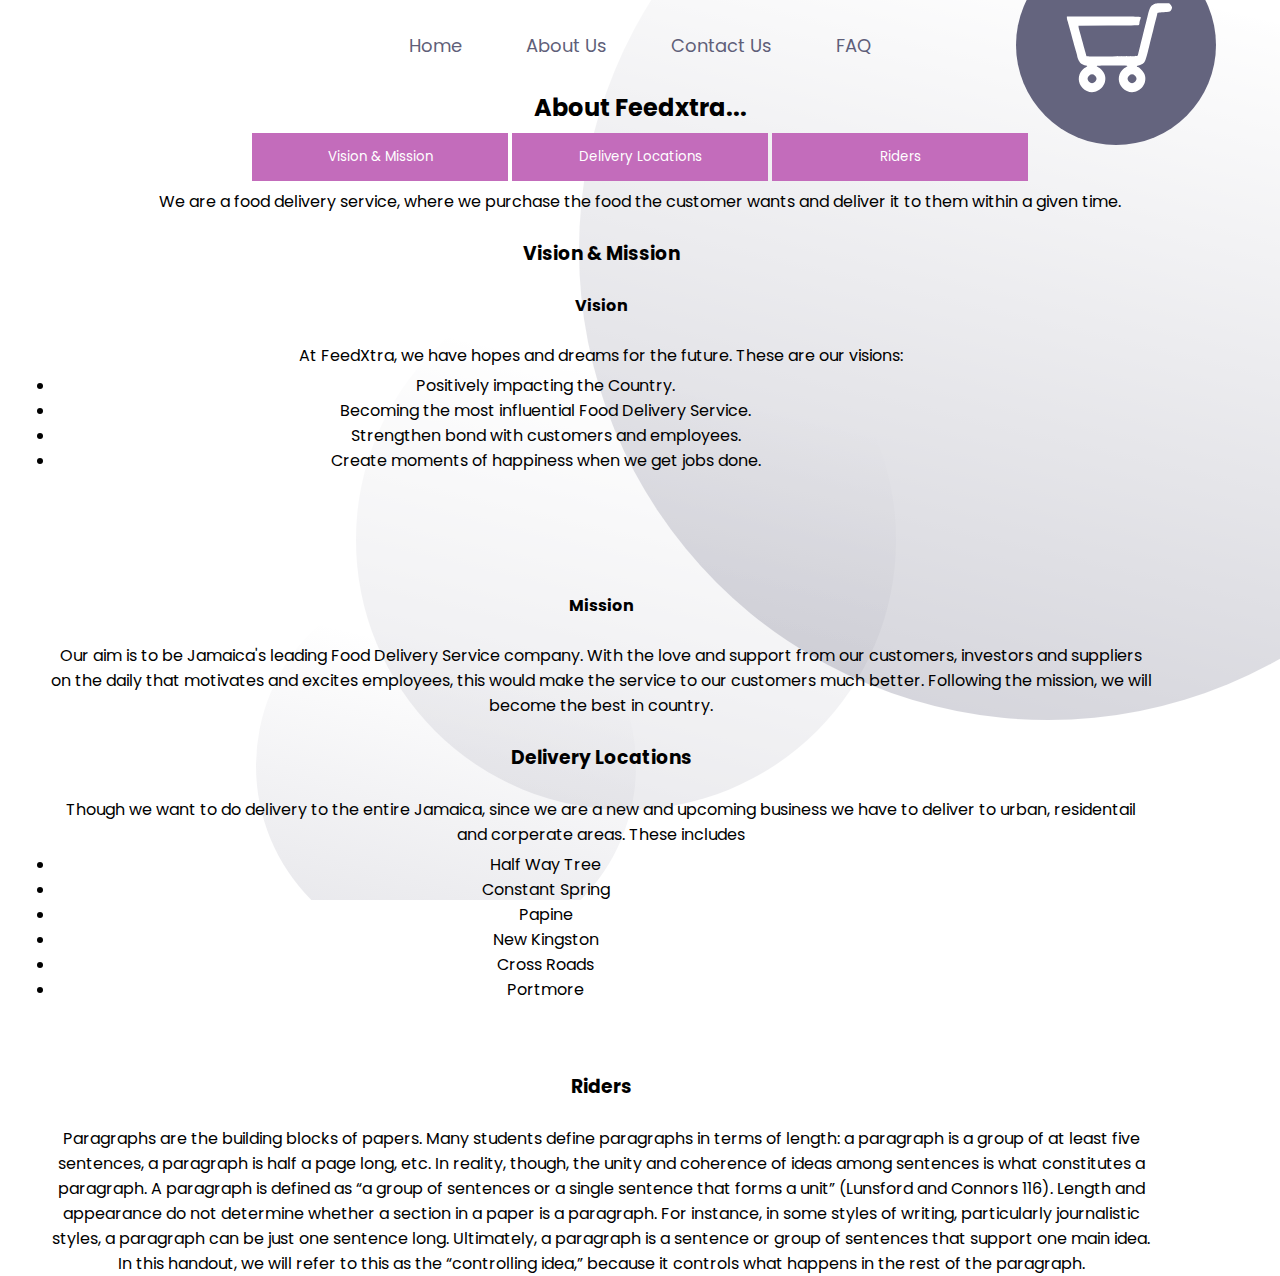
==== about.html @ 3c887e31 "Update about.html" ====
<!DOCTYPE html>
<html lang="en">
	<head>
		<meta charset="UTF-8" />
		<meta name="viewport" content="width=device-width, initial-scale=1.0" />
		<meta http-equiv="X-UA-Compatible" content="ie=edge" />

		<link
			href="https://fonts.googleapis.com/css?family=Poppins:400,500&display=swap"
			rel="stylesheet"
		/>
		<link rel="stylesheet" href="./css/style.css" />
		<title>FeedXtra | About us</title>

	</head>
	<body>
		<header>
			<div class="logo-container">
				<a href="./index.html">
				<img src="./img/logo.svg" alt="logo" /></a>
				<h4 class="logo" >FeedXtra</h4>
			</div>
			<nav>
				<ul class="nav-links">
					<li><a class="nav-link" href="index.html">Home</a></li>
					<li><a class="nav-link" href="about.html">About Us</a></li>
        	<li><a class="nav-link" href="contact.html">Contact Us</a></li>
					<li><a class="nav-link" href="faq.html"> FAQ </a></li>



				</ul>
			</nav>
			<div class="cart">
				<img src="./img/cart.svg" alt="cart" />
			</div>


		</header>
		<main>

					<style>
						html{
							scroll-behavior: smooth;
						}

						#vision{
							height: auto;
							background-color: inherit;
						}

						#location{
							height: auto;
							background-color: inherit;
						}

						#riders{
							height: auto;
							background-color: inherit;
						}

						img{
							background-attachment: fixed;
						}

						div{
							height: 200px;
							width: 90%;
							text-align: center;
							padding-left: 50px;
						}

						button{
							opacity: 0.5
							position:fixed;
						}

						button:hover{
							box-shadow: 0 8px 16px 0 rgba(0,0,0,0.2), 0 6px 20px 0 rgba(0,0,0,0.19);
							opacity: 1;
						}
						button:active{
							transform:matrix(15px);
						}
						#top{
							display: none; /* Hidden by default */
  						position:fixed;; /* Fixed/sticky position */
  						bottom: 20px; /* Place the button at the bottom of the page */
  						right: 1px; /* Place the button 30px from the right */
  						z-index: 99; /* Make sure it does not overlap */
  						border: none; /* Remove borders */
  						outline: none; /* Remove outline */
  						background-color: none; /* Set a background color */
  						color: inherit; /* Text color */
  						cursor: pointer; /* Add a mouse pointer on hover */
  						padding: 15px; /* Some padding */
  						border-radius: 10px; /* Rounded corners */
  						font-size: 18px; /* Increase font size */
						}

						#top:hover {
  						background-color: inherit; /* Add a dark-grey background on hover */
						}


					</style>

			<h2 style="text-align: center"> About Feedxtra... </h2>


		 <a href="#vision">	<button onclick="vision='#vision'" title="Go to Vision & Mission"> Vision & Mission </button></a>
			<a href="#location"><button onclick="location='#location'" title="Go to Delivery Locations"> Delivery Locations </button></a>
			<a href="#riders"><button onclick="riders='#riders'" title="Go to Riders"> Riders </button></a>
						<br>

					<p> We are a food delivery service, where we purchase the food the customer wants and deliver it to them within a given time.</p>
<br>
				<div id="vision">
					<h3 style="text-align: center"> Vision & Mission</h3>
					<br>
					<h4> Vision </h4><br>
					<p> At FeedXtra, we have hopes and dreams for the future. These are our visions:
						<div style="padding:5px;"
						<ul>
							<li>Positively impacting the Country.</li>
							<li>Becoming the most influential Food Delivery Service.</li>
							<li>Strengthen bond with customers and employees.</li>
							<li>Create moments of happiness when we get jobs done.</li>
						</ul>
					</div>
					</p>
					<br>
					<h4> Mission </h4><br>
					<p> Our aim is to be Jamaica's leading Food Delivery Service company. With the love and support from our customers, investors and suppliers on the daily that motivates and excites employees, this would make the service to our customers much better. Following the mission, we will become the best in country.</p>
				</div><br>

				<div id="location">
					<h3 style="text-align: center"> Delivery Locations </h3>
					<br>
					<p> Though we want to do delivery to the entire Jamaica, since we are a new and upcoming business we have to deliver to urban, residentail and corperate areas. These includes
						<div style="padding:5px;"
							<ul>
								<li>Half Way Tree </li>
								<li>Constant Spring </li>
								<li>Papine</li>
								<li>New Kingston</li>
								<li>Cross Roads</li>
								<li>Portmore</li>
							</ul>
						</div>
					</p>
				</div><br>

				<div id="riders">
					<h3 style="text-align:center"> Riders </h3>
					<br>
					<p> Paragraphs are the building blocks of papers. Many students define paragraphs in terms of length: a paragraph is a group of at least five sentences, a paragraph is half a page long, etc. In reality, though, the unity and coherence of ideas among sentences is what constitutes a paragraph. A paragraph is defined as “a group of sentences or a single sentence that forms a unit” (Lunsford and Connors 116). Length and appearance do not determine whether a section in a paper is a paragraph. For instance, in some styles of writing, particularly journalistic styles, a paragraph can be just one sentence long. Ultimately, a paragraph is a sentence or group of sentences that support one main idea. In this handout, we will refer to this as the “controlling idea,” because it controls what happens in the rest of the paragraph.
					</p>
				</div>
	<button onclick="topFunction()" id="top" title="Go to top">Top</button>
				<script>
					//Get the button:
					mybutton = document.getElementById("top");

					// When the user scrolls down 20px from the top of the document, show the button
					window.onscroll = function() {scrollFunction()};

					function scrollFunction() {
						if (document.body.scrollTop > 20 || document.documentElement.scrollTop > 20) {
							mybutton.style.display = "block";
						}
						else {
							mybutton.style.display = "none";
						}
					}

					// When the user clicks on the button, scroll to the top of the document
					function topFunction() {
						document.body.scrollTop = 0; // For Safari
						document.documentElement.scrollTop = 0; // For Chrome, Firefox, IE and Opera
					}
				</script>

			<img class="big-circle" src="./img/big-eclipse.svg" alt="" />
			<img class="medium-circle" src="./img/mid-eclipse.svg" alt="" />
			<img class="small-circle" src="./img/small-eclipse.svg" alt="" />
		</main>
	</body>
</html>
---- css/style.css ----
* {
	margin: 0px;
	padding: 0px;
	box-sizing: border-box;
	text-align: center;
}

body {
	font-family: 'Poppins', sans-serif;
}
button {
	font-family: 'Poppins', sans-serif;
}

header {
	display: flex;
	width: 90%;
	height: 10vh;
	margin: auto;
	align-items: center;
}

.logo-container,
.nav-links,
.cart {
	display: flex;
}

.logo-container {
	flex: 1;
}
.logo {
	font-weight: 400;
	margin: 5px;
}
nav {
	flex: 2;
}
.nav-links {
	justify-content: space-around;
	list-style: none;
}
.nav-link {
	color: #5f5f79;
	font-size: 18px;
	text-decoration: none;
}
.cart {
	flex: 1;
	justify-content: flex-end;
}

.presentation {
	display: flex;
	width: 90%;
	margin: auto;
	min-height: 80vh;
	align-items: center;
}
.introduction {
	flex: 1;
}
.intro-text h1 {
	font-size: 44px;
	font-weight: 500;
	background: linear-gradient(to right, #494964, #6f6f89);
	-webkit-background-clip: text;
	-webkit-text-fill-color: transparent;
}
.intro-text p {
	margin-top: 5px;
	font-size: 22px;
	color: #585772;
}
.cta {
	padding: 50px 0px 0px 0px;
}
.cta-select {
	border: 2px solid #c36cbb;
	background: transparent;
	color: #c36cbb;
	width: 150px;
	height: 50px;
	cursor: pointer;
	font-size: 16px;
}
.cta-add {
	background: #c36cbb;
	width: 150px;
	height: 50px;
	cursor: pointer;
	font-size: 16px;
	border: none;
	color: white;
	margin: 30px 0px 0px 30px;
}

.cover {
	flex: 1;
	display: flex;
	justify-content: center;
	height: 60vh;
}
.cover img {
	height: 100%;
	filter: drop-shadow(0px 5px 3px black);
	animation: drop 1.5s ease;
}

.big-circle {
	position: absolute;
	top: 0px;
	right: 0px;
	z-index: -1;
	opacity: 0.5;
	height: 80%;
}
.medium-circle {
	position: absolute;
	top: 30%;
	right: 30%;
	z-index: -1;
	height: 60%;
	opacity: 0.4;
}
.small-circle {
	position: absolute;
	bottom: 0%;
	left: 20%;
	z-index: -1;
}

.food-select {
	width: 15%;
	display: flex;
	justify-content: space-around;
	position: absolute;
	right: 20%;
}
form {
	border: 3px solid #f1f1f1;
	align-items: center;
	margin: auto;
	width: 50%;


}
/*assign full width inputs*/

input[type=text],
input[type=password] {
	width: 70%;
	padding: 15px 20px;
	margin: 12px 0;
	display: inline-block;
	border: 1px solid #ccc;
	box-sizing: border-box;
	text-align: center;



}
hr {
  border: 1px solid #f1f1f1;
  margin-bottom: 25px;
}
 /*set a style for the buttons*/

 button {
	background-color: #c36cbb;
	color: white;
	padding: 14px 20px;
	margin: 8px 0;
	border: none;
	cursor: pointer;
	width: 20%;
}
 /*set extra style for the cancel button*/

 .signupbtn {
	width: auto;
	padding: 10px 18px;
	background-color: #f44336;

}
 /*centre the display image inside the container*/

 .imgcontainer {
	text-align: center;
	margin: 24px 0 12px 0;
}
/*set image properties*/

img.avatar {
	width: 40%;
	border-radius: 50%;
}
/*set padding to the container*/

.container {
	padding: 16px;


}
.container1 {
	padding: 18px;
	margin-right: 20px;
	  margin-left: 50px;
	  text-align: center;

		position: absolute;
	 left: 50%;
	 height: auto;
	 -webkit-transform: translateX(-50%);
	 -moz-transform: translateX(-50%);
	 -ms-transform: translateX(-50%);
	 -o-transform: translateX(-50%);
	 transform: translateX(-50%);


}

/*set the forgot password text*/

span.psw {
	float: right;
	padding-top: 16px;
}


@keyframes drop {
	0% {
		opacity: 0;
		transform: translateY(-80px);
	}
	100% {
		opacity: 1;
		transform: translateY(0px);
	}
}

@media screen and (max-width: 1024px) {
	.presentation {
		flex-direction: column;
	}
	.introduction {
		margin-top: 5vh;
		text-align: center;
	}
	.intro-text h1 {
		font-size: 30px;
	}
	.intro-text p {
		font-size: 18px;
	}
	.cta {
		padding: 10px 0px 0px 0px;
	}
	.food-select {
		bottom: 5%;
		right: 50%;
		width: 50%;
		transform: translate(50%, 5%);
	}
	.cover img {
		height: 80%;
	}
	.small-circle,
	.medium-circle,
	.big-circle {
		opacity: 0.2;
	}
}
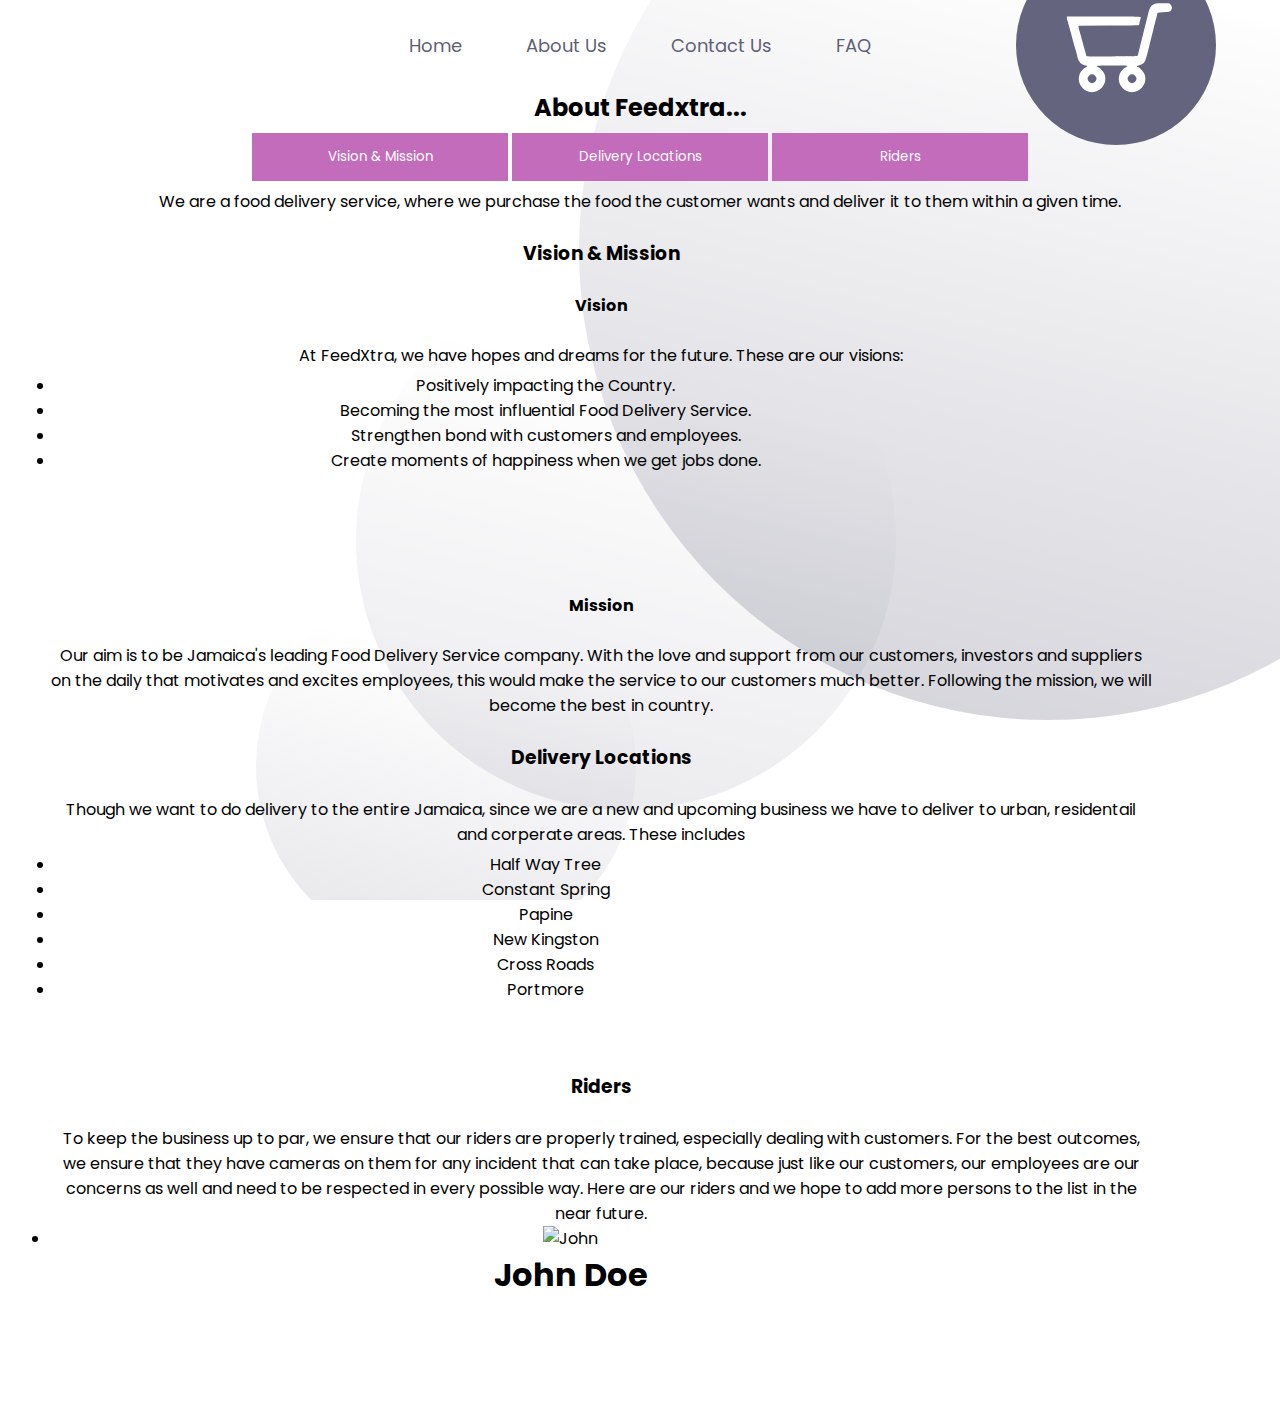
==== commit 7de9cbba: "Update about.html" ====
--- a/about.html
+++ b/about.html
@@ -154,7 +154,13 @@
 				<div id="riders">
 					<h3 style="text-align:center"> Riders </h3>
 					<br>
-					<p> Paragraphs are the building blocks of papers. Many students define paragraphs in terms of length: a paragraph is a group of at least five sentences, a paragraph is half a page long, etc. In reality, though, the unity and coherence of ideas among sentences is what constitutes a paragraph. A paragraph is defined as “a group of sentences or a single sentence that forms a unit” (Lunsford and Connors 116). Length and appearance do not determine whether a section in a paper is a paragraph. For instance, in some styles of writing, particularly journalistic styles, a paragraph can be just one sentence long. Ultimately, a paragraph is a sentence or group of sentences that support one main idea. In this handout, we will refer to this as the “controlling idea,” because it controls what happens in the rest of the paragraph.
+					<p>To keep the business up to par, we ensure that our riders are properly trained, especially dealing with customers. For the best outcomes, we ensure that they have cameras on them for any incident that can take place, because just like our customers, our employees are our concerns as well and need to be respected in every possible way. Here are our riders and we hope to add more persons to the list in the near future.
+						<ul>
+							<li>
+								<div class="card">
+  								<img src="john.jpeg.jpg" alt="John" style="width:100%">
+  								<h1>John Doe</h1>
+  							</div>
 					</p>
 				</div>
 	<button onclick="topFunction()" id="top" title="Go to top">Top</button>
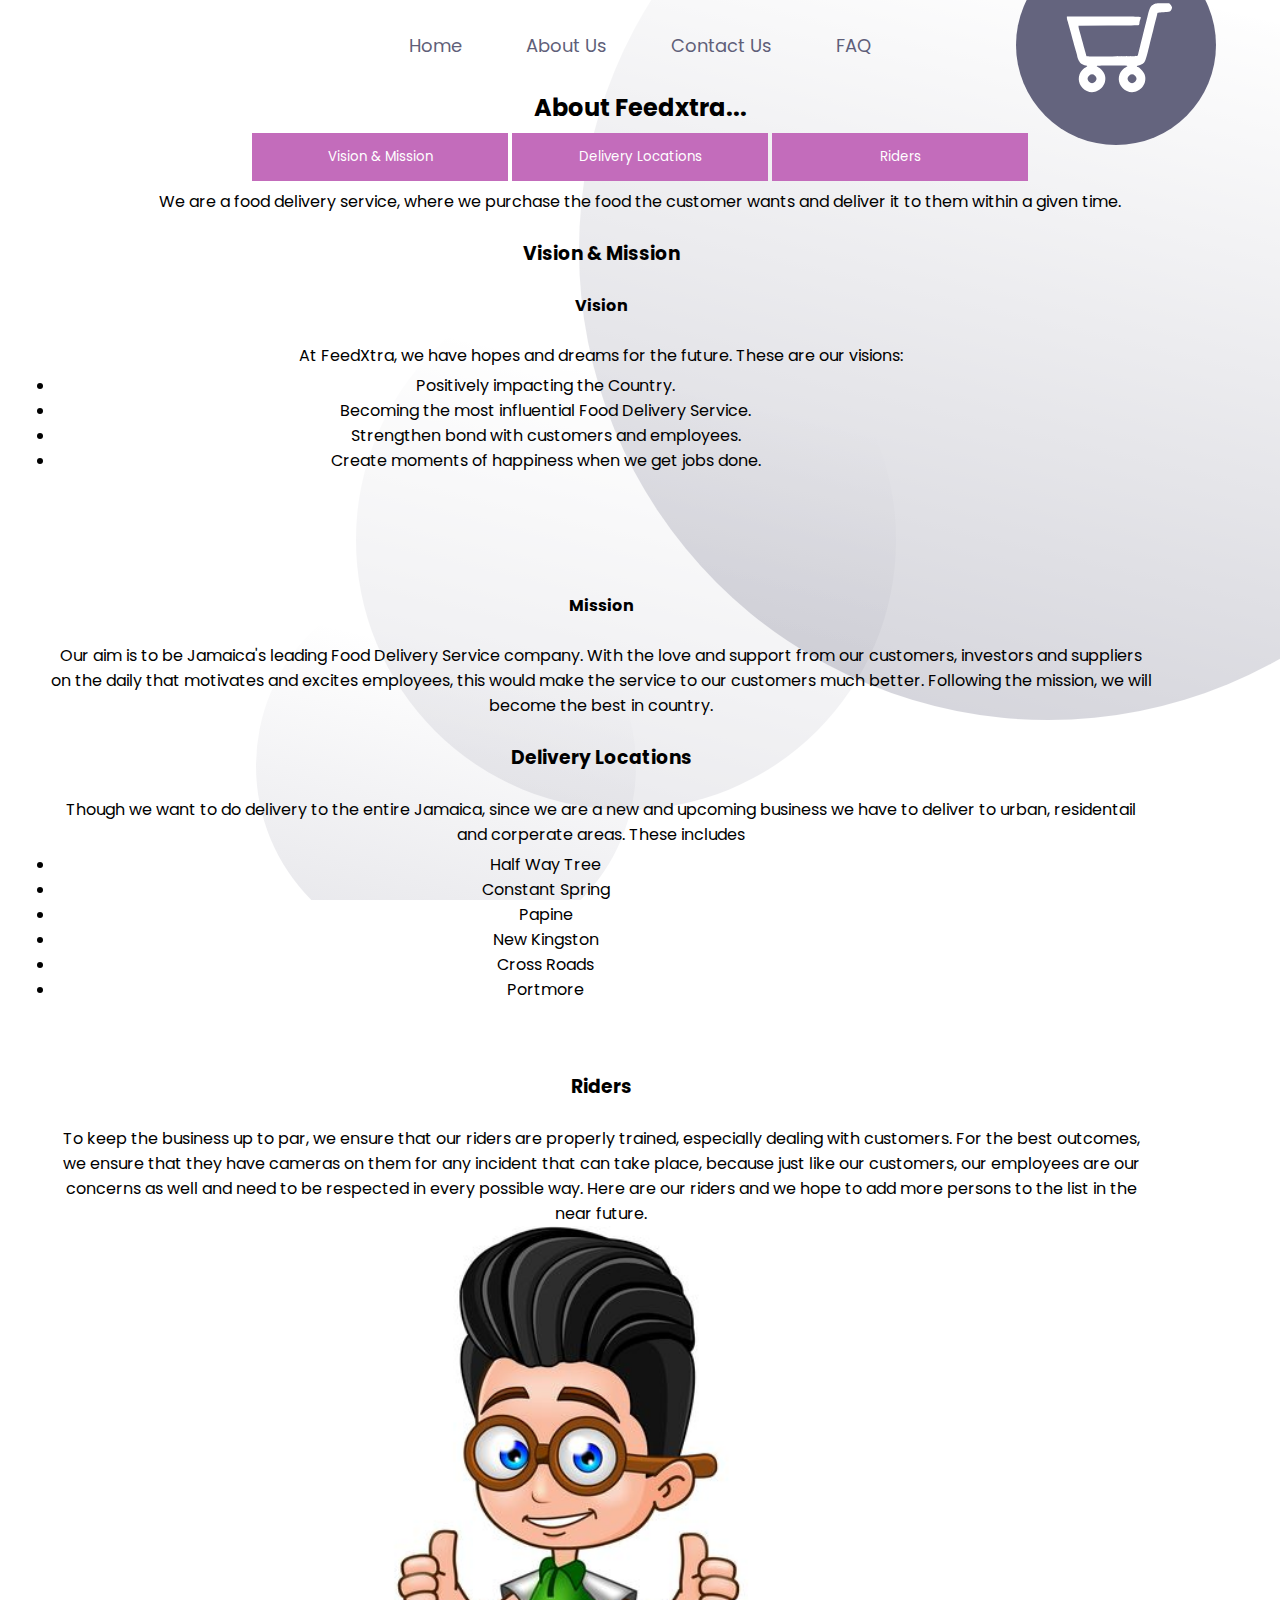
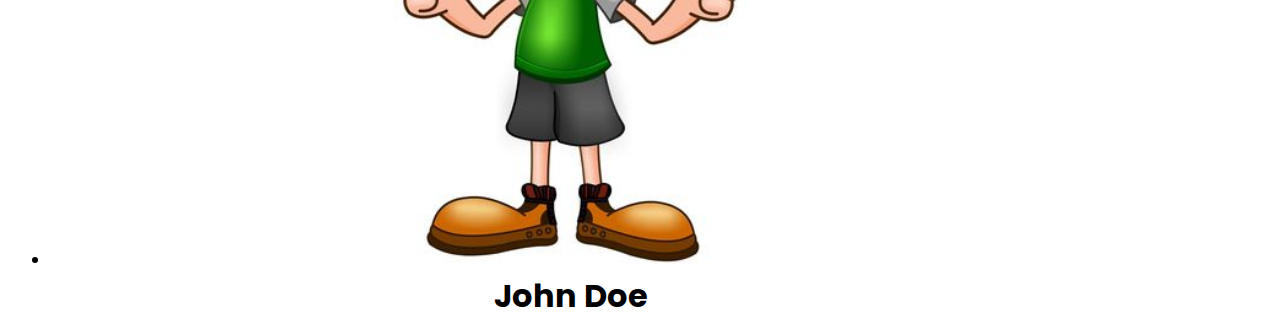
==== commit 39d60e6e: "Update about.html" ====
--- a/about.html
+++ b/about.html
@@ -158,7 +158,7 @@
 						<ul>
 							<li>
 								<div class="card">
-  								<img src="john.jpeg.jpg" alt="John" style="width:100%">
+  								<img src="./img/john.jpeg.jpg" alt="John" style="width:100%">
   								<h1>John Doe</h1>
   							</div>
 					</p>
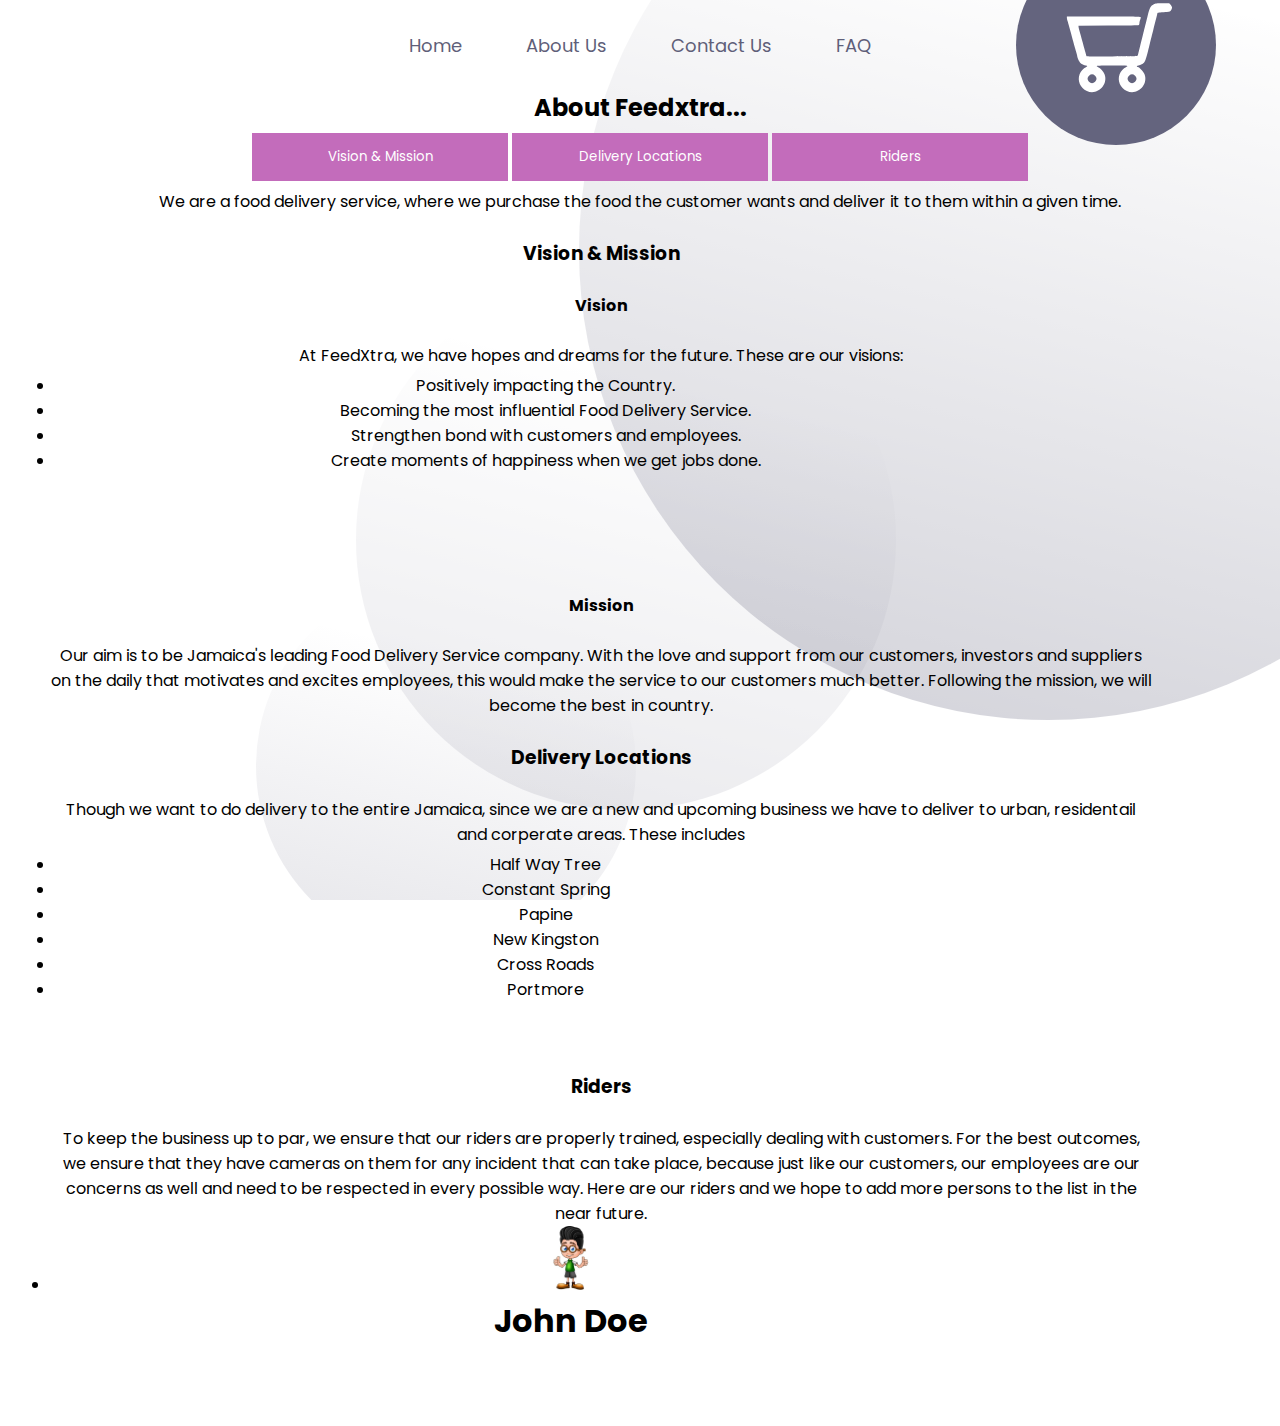
==== commit dbf3f268: "Update about.html" ====
--- a/about.html
+++ b/about.html
@@ -158,7 +158,7 @@
 						<ul>
 							<li>
 								<div class="card">
-  								<img src="./img/john.jpeg.jpg" alt="John" style="width:100%">
+  								<img src="./img/john.jpeg.jpg" alt="John" style="width:10%">
   								<h1>John Doe</h1>
   							</div>
 					</p>
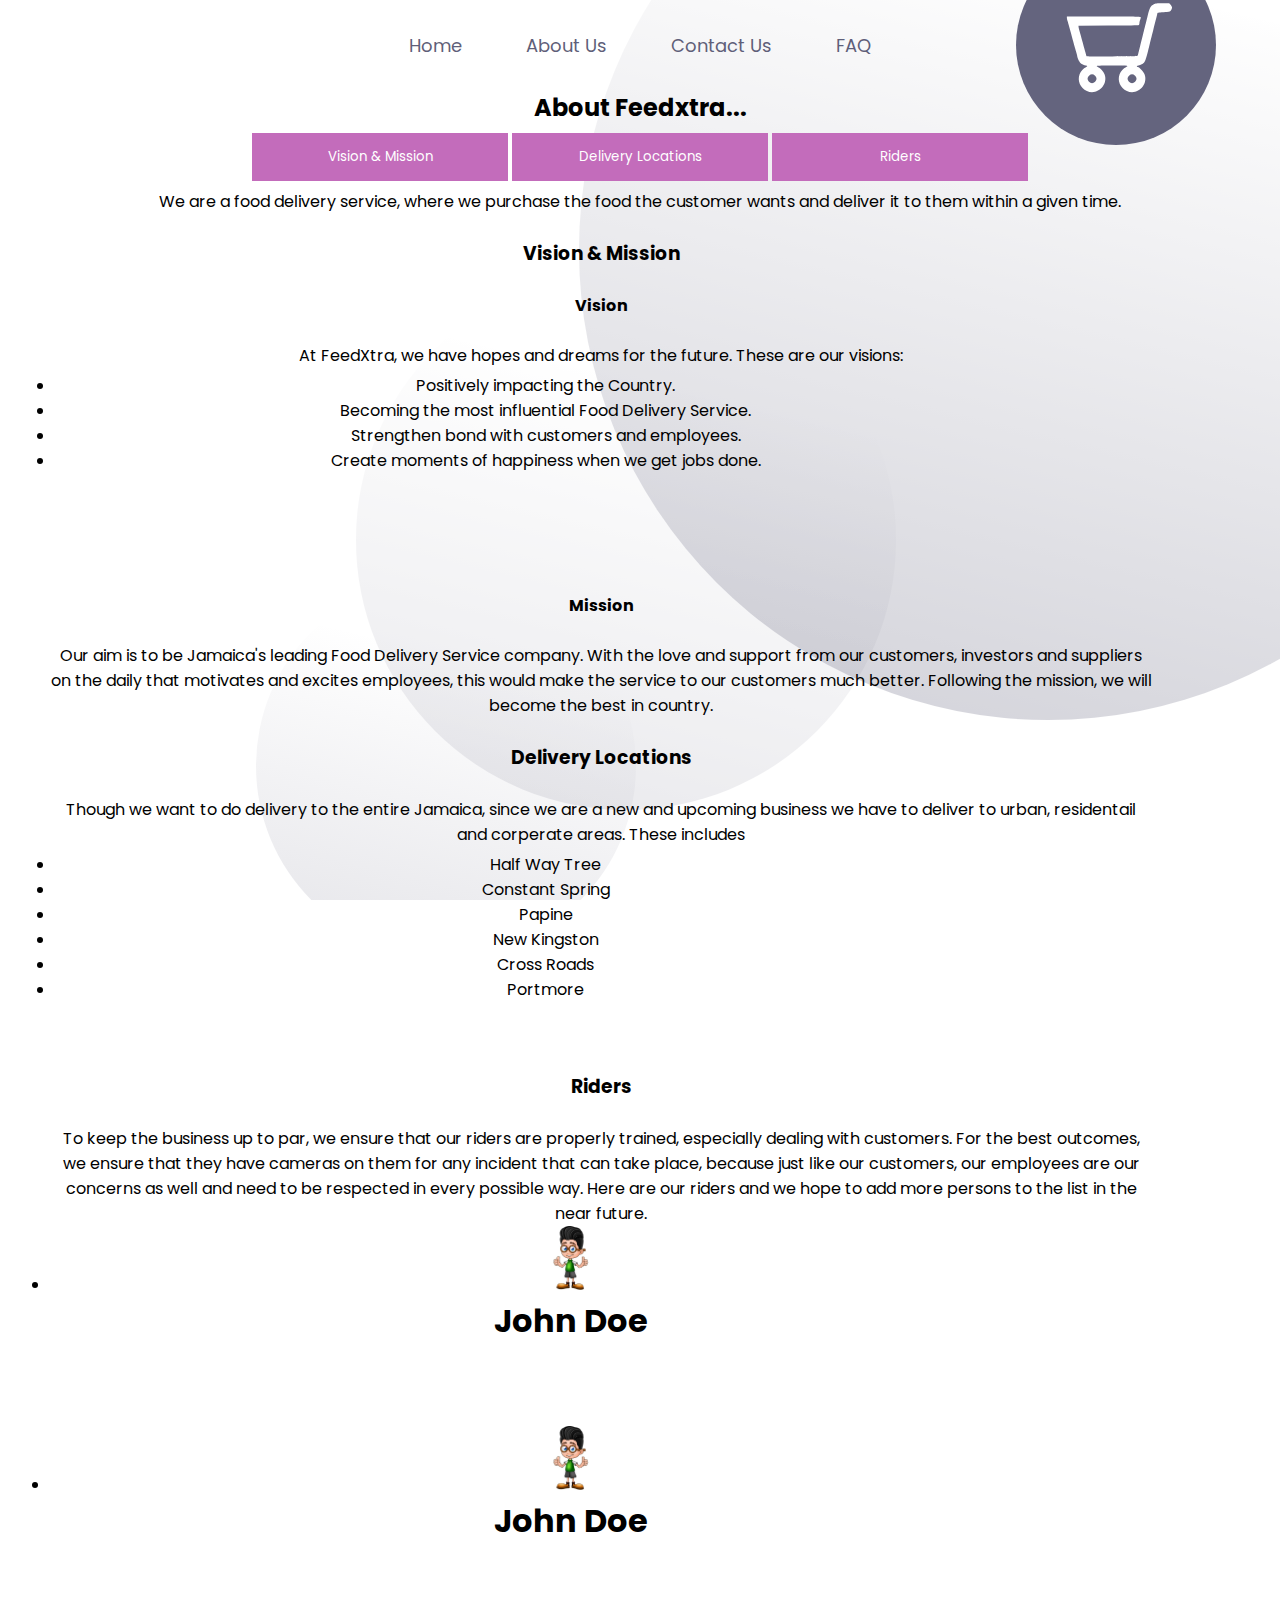
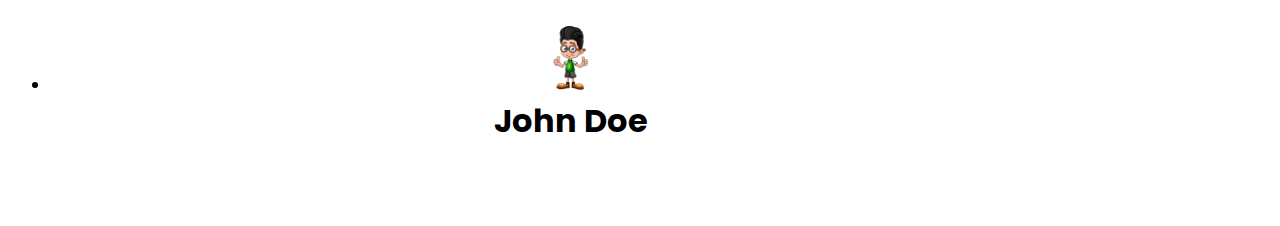
==== commit eda68bf1: "Update about.html" ====
--- a/about.html
+++ b/about.html
@@ -161,6 +161,19 @@
   								<img src="./img/john.jpeg.jpg" alt="John" style="width:10%">
   								<h1>John Doe</h1>
   							</div>
+							</li>
+							<li>
+								<div class="card">
+  								<img src="./img/john.jpeg.jpg" alt="John" style="width:10%">
+  								<h1>John Doe</h1>
+  							</div>
+							</li>
+							<li>
+								<div class="card">
+  								<img src="./img/john.jpeg.jpg" alt="John" style="width:10%">
+  								<h1>John Doe</h1>
+  							</div>
+							</li>
 					</p>
 				</div>
 	<button onclick="topFunction()" id="top" title="Go to top">Top</button>
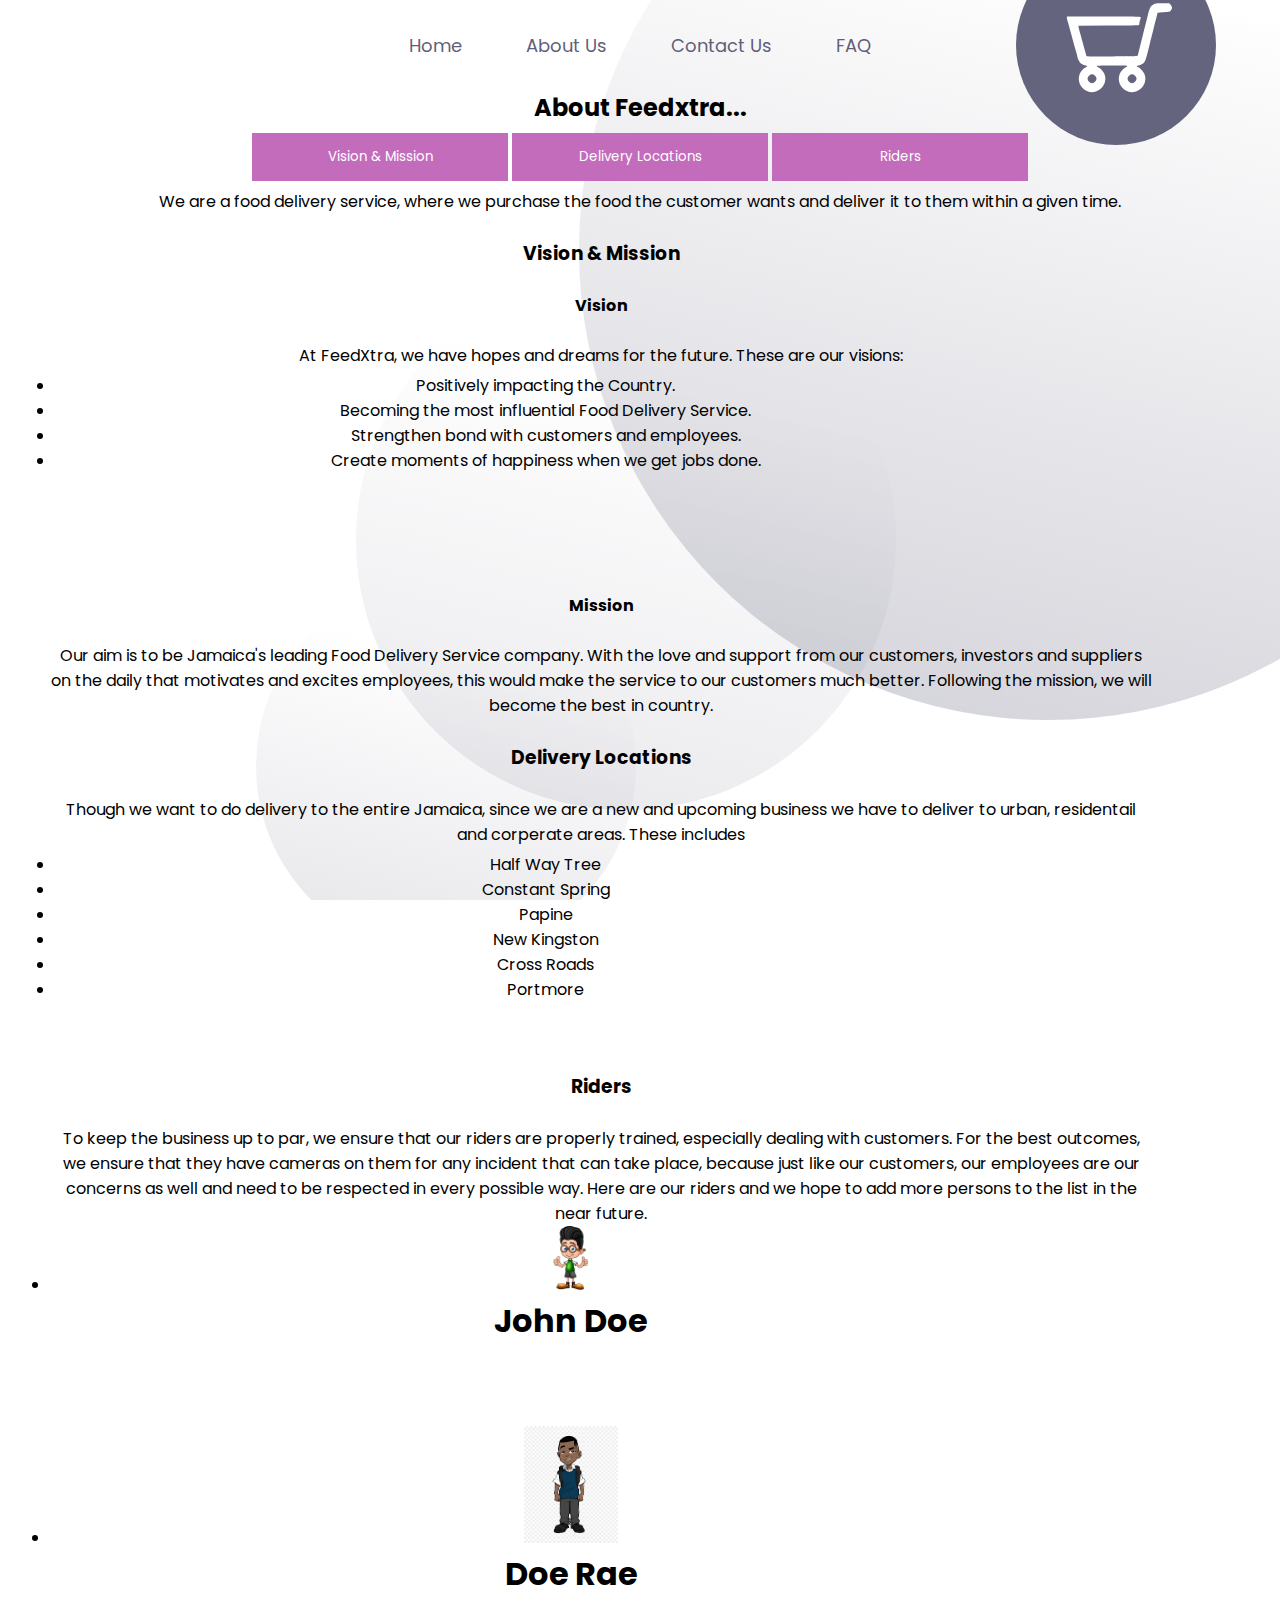
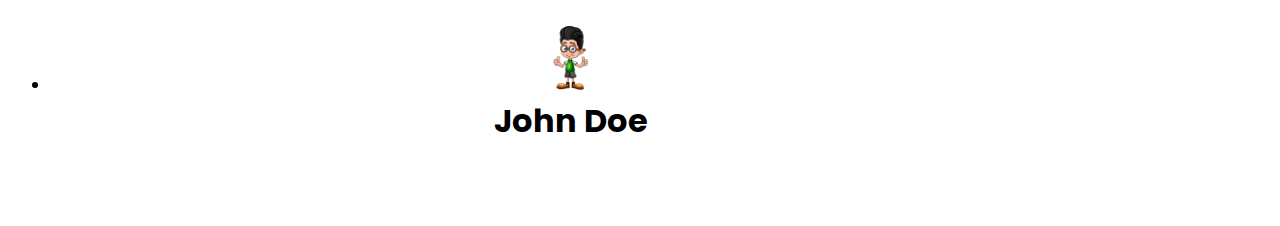
==== commit 5cee3621: "Update about.html" ====
--- a/about.html
+++ b/about.html
@@ -164,8 +164,8 @@
 							</li>
 							<li>
 								<div class="card">
-  								<img src="./img/john.jpeg.jpg" alt="John" style="width:10%">
-  								<h1>John Doe</h1>
+  								<img src="./img/Doe.jpg" alt="Doe" style="width:10%">
+  								<h1>Doe Rae</h1>
   							</div>
 							</li>
 							<li>
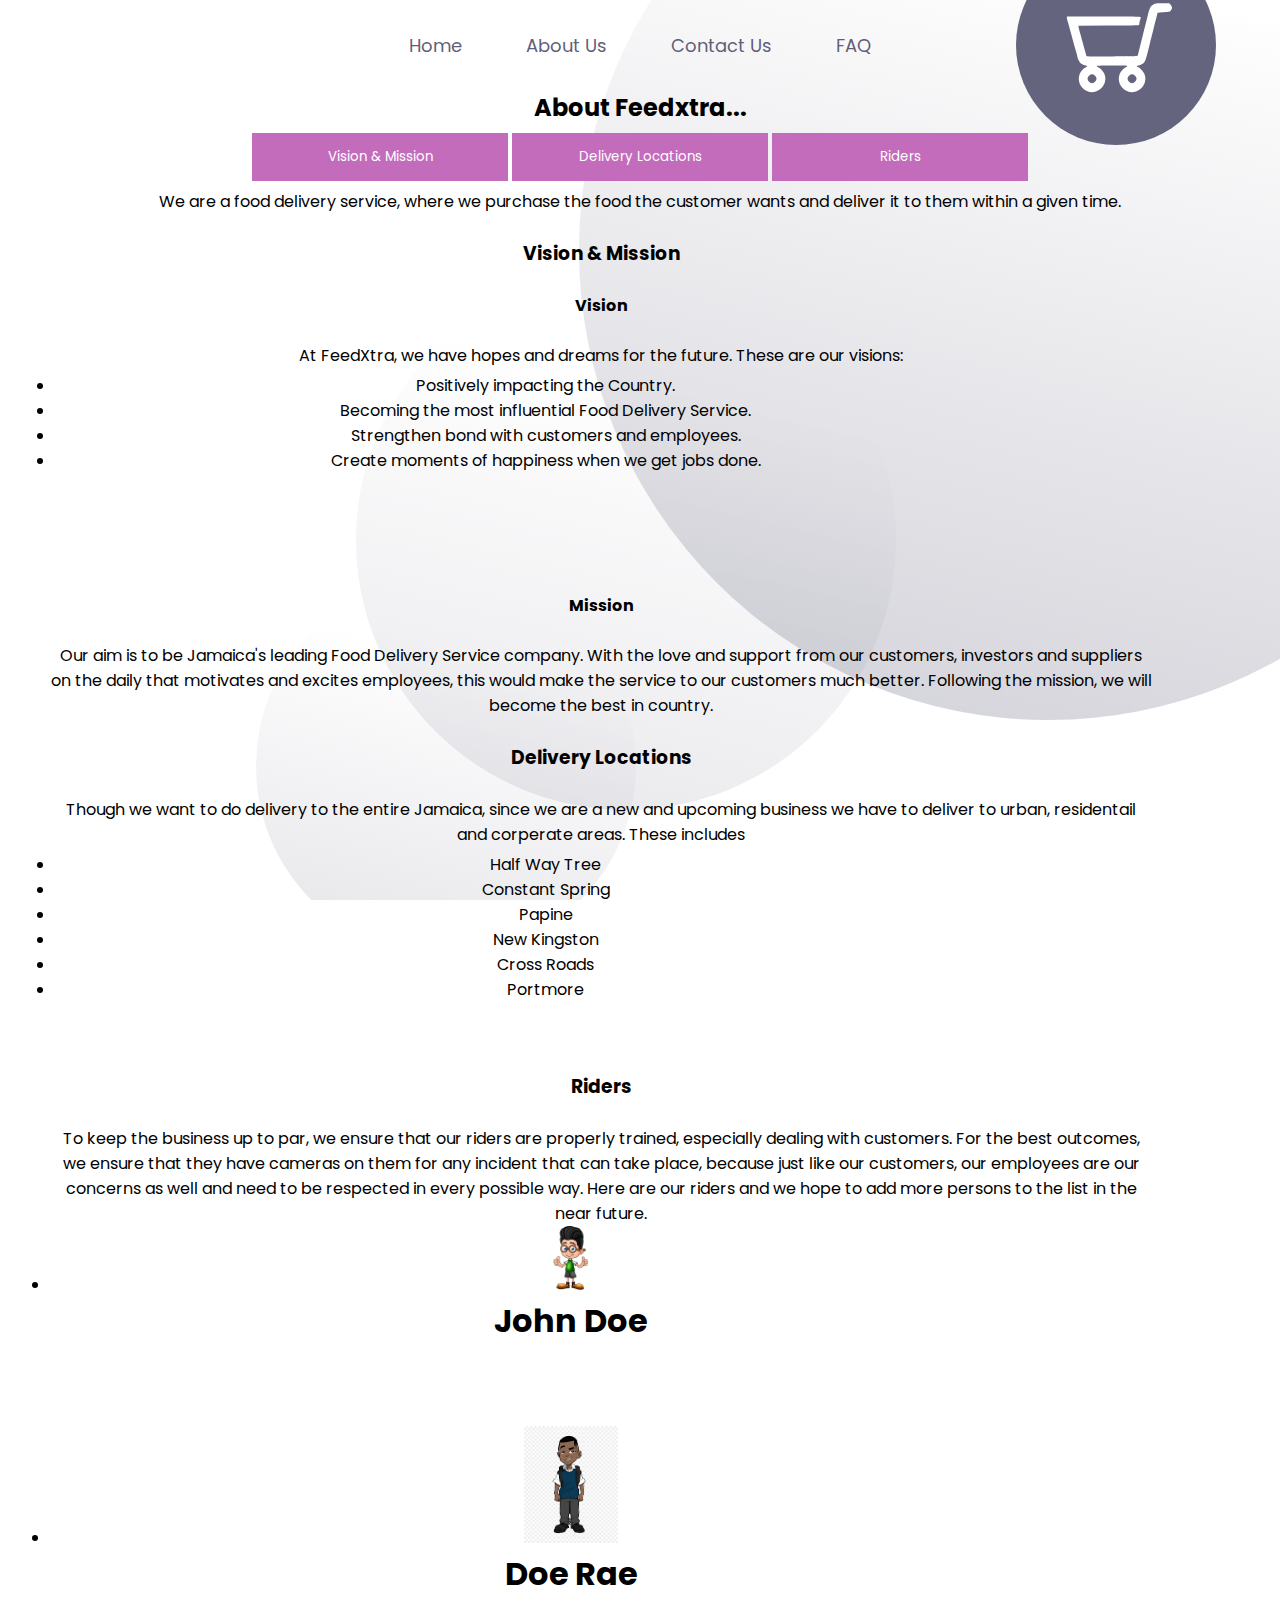
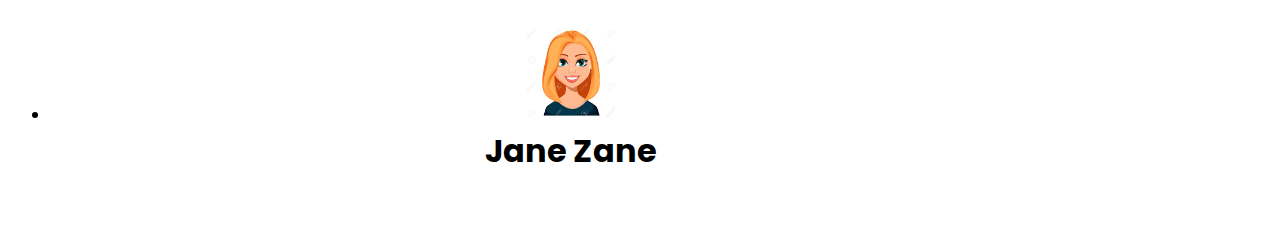
==== commit cc9ba6f1: "Update about.html" ====
--- a/about.html
+++ b/about.html
@@ -170,8 +170,8 @@
 							</li>
 							<li>
 								<div class="card">
-  								<img src="./img/john.jpeg.jpg" alt="John" style="width:10%">
-  								<h1>John Doe</h1>
+  								<img src="./img/jane.jpg" alt="John" style="width:10%">
+  								<h1>Jane Zane</h1>
   							</div>
 							</li>
 					</p>
